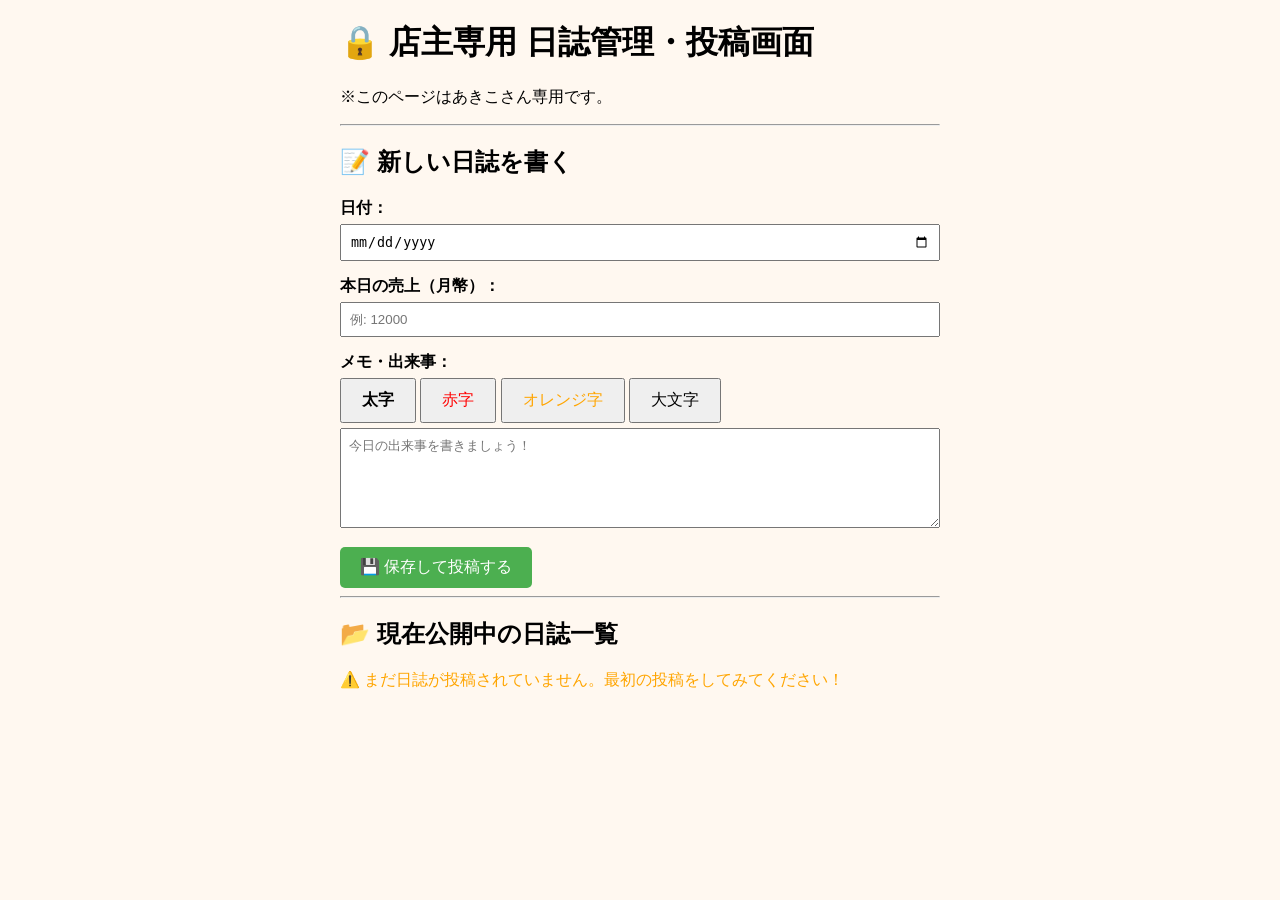
==== admin.html @ 9523df04 "Add files via upload" ====
<!DOCTYPE html>
<html lang="ja">
<head>
  <meta charset="UTF-8">
  <title>【管理用】日誌投稿画面 - 月の影ハンバーガー</title>
  <style>
    body { font-family: sans-serif; max-width: 600px; margin: 20px auto; padding: 0 10px; background-color: #fff8f0; }
    .form-group { margin-bottom: 15px; }
    label { display: block; font-weight: bold; margin-bottom: 5px; }
    input[type="date"], input[type="number"], textarea { width: 100%; padding: 8px; box-sizing: border-box; }
    textarea { height: 100px; }
    button { padding: 10px 20px; font-size: 16px; cursor: pointer; }
    .diary-card { border: 1px solid #ccc; padding: 15px; margin-bottom: 15px; border-radius: 8px; background-color: #fff; }
  </style>
</head>
<body>

  <h1>🔒 店主専用 日誌管理・投稿画面</h1>
  <p>※このページはあきこさん専用です。</p>
  <hr>

  <h2>📝 新しい日誌を書く</h2>
  <div class="form-group">
    <label>日付：</label>
    <input type="date" id="diary-date">
  </div>
  <div class="form-group">
    <label>本日の売上（月幣）：</label>
    <input type="number" id="diary-sales" placeholder="例: 12000">
  </div>
  <div class="form-group">
    <label>メモ・出来事：</label>
    <div style="margin-bottom: 5px;">
      <button type="button" id="btn-bold"><b>太字</b></button>
      <button type="button" id="btn-red" style="color:red;">赤字</button>
      <button type="button" id="btn-orange" style="color:orange;">オレンジ字</button>
      <button type="button" id="btn-big">大文字</button>
    </div>
    <textarea id="diary-content" placeholder="今日の出来事を書きましょう！"></textarea>
  </div>

  <button id="save-diary-btn" style="background-color: #4CAF50; color: white; border: none; border-radius: 5px;">💾 保存して投稿する</button>

  <hr>
  <h2>📂 現在公開中の日誌一覧</h2>
  <div id="diary-list">読み込み中...</div>

  <script>
    let BIN_ID = localStorage.getItem("my_new_bin_id");
    const MASTER_KEY = "$2a$10$EYKFCyKFt/nebBJYYq0uZ.44OqKYIZsj4EN5eevpnx.ivD8B3Dlmq";

    const dateInput = document.querySelector("#diary-date");
    const salesInput = document.querySelector("#diary-sales");
    const contentInput = document.querySelector("#diary-content");
    const saveBtn = document.querySelector("#save-diary-btn");
    const diaryList = document.querySelector("#diary-list");

    function insertTag(startTag, endTag) {
      const start = contentInput.selectionStart;
      const end = contentInput.selectionEnd;
      const text = contentInput.value;
      const selectedText = text.substring(start, end);
      contentInput.value = text.substring(0, start) + startTag + selectedText + endTag + text.substring(end);
      contentInput.focus();
    }
    document.querySelector("#btn-bold").onclick = () => insertTag("<b>", "</b>");
    document.querySelector("#btn-red").onclick = () => insertTag("<span style='color:red;'>", "</span>");
    document.querySelector("#btn-orange").onclick = () => insertTag("<span style='color:orange;'>", "</span>");
    document.querySelector("#btn-big").onclick = () => insertTag("<span style='font-size:1.2em; font-weight:bold;'>", "</span>");

    // 新規Bin作成関数
    async function createNewBin(initialData) {
      const res = await fetch("https://api.jsonbin.io/v3/b", {
        method: "POST",
        headers: {
          "Content-Type": "application/json",
          "X-Master-Key": MASTER_KEY,
          "X-Bin-Private": "false"
        },
        body: JSON.stringify({ diaries: initialData })
      });
      if (res.ok) {
        const data = await res.json();
        BIN_ID = data.metadata.id;
        localStorage.setItem("my_new_bin_id", BIN_ID);
        return true;
      } else {
        alert("新規倉庫の作成に失敗しました。");
        return false;
      }
    }

    // データ取得
    async function getDiaries() {
      if (!BIN_ID) return "NEED_CREATE";
      try {
        const res = await fetch(`https://api.jsonbin.io/v3/b/${BIN_ID}/latest`, {
          headers: { "X-Master-Key": MASTER_KEY },
          cache: "no-cache"
        });
        if (res.status === 403 || res.status === 404) return "NEED_CREATE";
        if (!res.ok) return null;
        const data = await res.json();
        return data.record.diaries || [];
      } catch (e) { return null; }
    }

    // 保存処理
    async function saveDiaries(diaries) {
      if (!BIN_ID) return await createNewBin(diaries);
      try {
        const res = await fetch(`https://api.jsonbin.io/v3/b/${BIN_ID}`, {
          method: "PUT",
          headers: { "Content-Type": "application/json", "X-Master-Key": MASTER_KEY },
          body: JSON.stringify({ diaries: diaries })
        });
        if (res.status === 403 || res.status === 404) return await createNewBin(diaries);
        return res.ok;
      } catch (e) { return false; }
    }

    // 一覧表示
    async function displayDiaries() {
      diaryList.innerHTML = "読み込み中...";
      const diaries = await getDiaries();
      if (diaries === "NEED_CREATE") {
        diaryList.innerHTML = "<p style='color:orange;'>⚠️ まだ日誌が投稿されていません。最初の投稿をしてみてください！</p>";
        return;
      }
      if (!diaries) {
        diaryList.innerHTML = "<p style='color:red;'>読み込みエラーが発生しました。</p>";
        return;
      }
      diaryList.innerHTML = diaries.length === 0 ? "<p>投稿された日誌はありません。</p>" : "";
      diaries.forEach((diary, index) => {
        const card = document.createElement("div");
        card.className = "diary-card";
        card.innerHTML = `<h4>📅 ${diary.date} （売上: ${diary.sales} 月幣）</h4><p>${diary.content.replace(/\n/g, "<br>")}</p>`;
        const delBtn = document.createElement("button");
        delBtn.textContent = "🗑️ 削除";
        delBtn.style.cssText = "background:#ff4d4d; color:white; border:none; padding:5px 10px; border-radius:4px; cursor:pointer;";
        delBtn.onclick = async () => {
          if (confirm("本当に削除しますか？")) {
            const currentList = await getDiaries();
            if (Array.isArray(currentList)) {
              currentList.splice(index, 1);
              await saveDiaries(currentList);
              displayDiaries();
            }
          }
        };
        card.appendChild(delBtn);
        diaryList.appendChild(card);
      });
    }

    saveBtn.onclick = async () => {
      if (!dateInput.value || !contentInput.value) { alert("日付と本文を入力してください！"); return; }
      saveBtn.textContent = "送信中..."; saveBtn.disabled = true;
      let currentList = await getDiaries();
      if (currentList === "NEED_CREATE" || !Array.isArray(currentList)) currentList = [];
      currentList.unshift({ date: dateInput.value, sales: salesInput.value || 0, content: contentInput.value });
      
      const success = await saveDiaries(currentList);
      if (success) {
        dateInput.value = ""; salesInput.value = ""; contentInput.value = "";
        alert("【投稿完了】安全に公開されました！");
        await displayDiaries();
      } else {
        alert("保存に失敗しました。");
      }
      saveBtn.textContent = "💾 保存して投稿する"; saveBtn.disabled = false;
    };

    displayDiaries();
  </script>
</body>
</html>
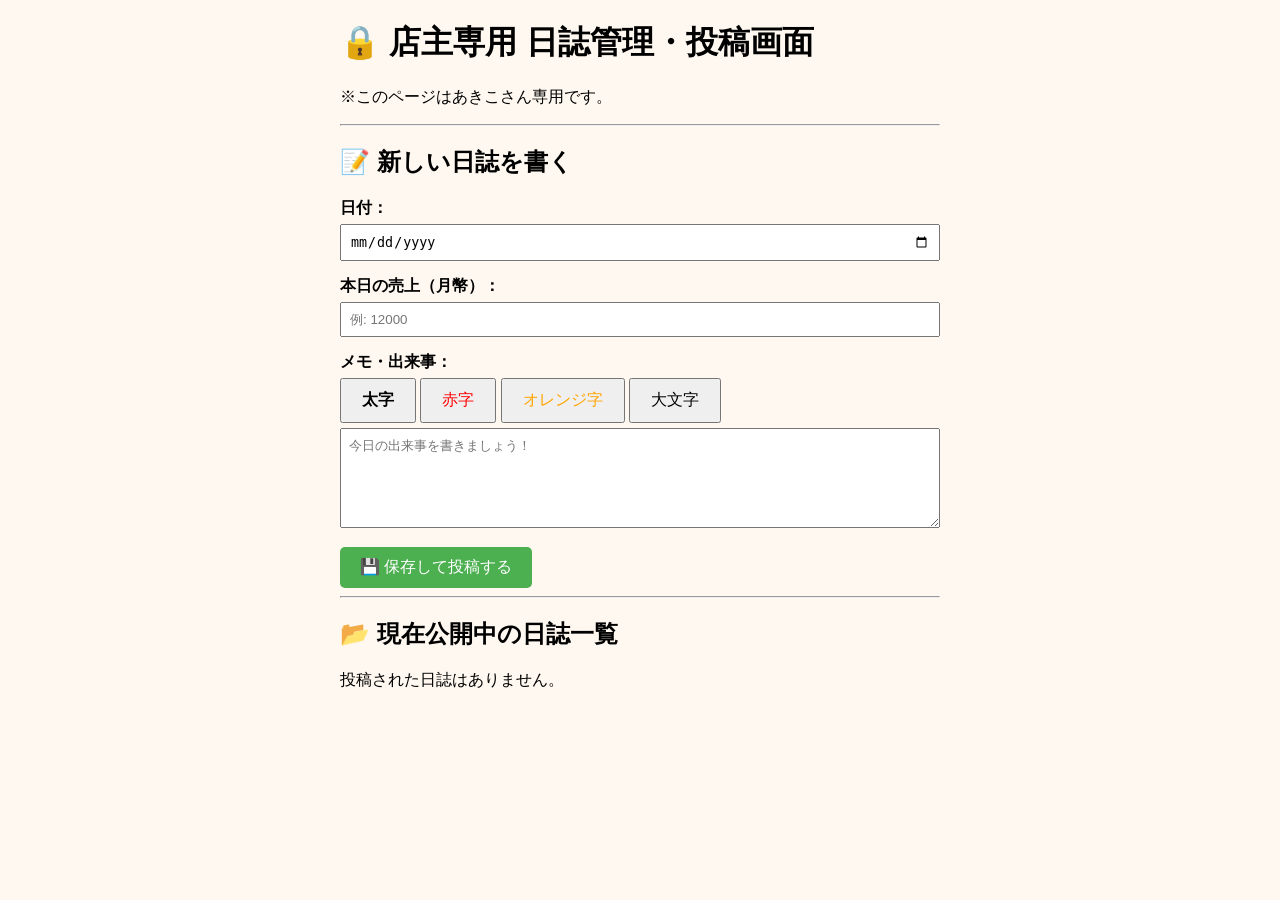
==== commit 17c41043: "Add files via upload" ====
--- a/admin.html
+++ b/admin.html
@@ -46,7 +46,8 @@
   <div id="diary-list">読み込み中...</div>
 
   <script>
-    let BIN_ID = localStorage.getItem("my_new_bin_id");
+    // あきこさん専用の固定IDと鍵（変更されないように直接固定しました）
+    const BIN_ID = "6a8a43f5da38895dfe05659b";
     const MASTER_KEY = "$2a$10$EYKFCyKFt/nebBJYYq0uZ.44OqKYIZsj4EN5eevpnx.ivD8B3Dlmq";
 
     const dateInput = document.querySelector("#diary-date");
@@ -55,6 +56,7 @@
     const saveBtn = document.querySelector("#save-diary-btn");
     const diaryList = document.querySelector("#diary-list");
 
+    // 装飾ボタンの処理
     function insertTag(startTag, endTag) {
       const start = contentInput.selectionStart;
       const end = contentInput.selectionEnd;
@@ -68,85 +70,60 @@
     document.querySelector("#btn-orange").onclick = () => insertTag("<span style='color:orange;'>", "</span>");
     document.querySelector("#btn-big").onclick = () => insertTag("<span style='font-size:1.2em; font-weight:bold;'>", "</span>");
 
-    // 新規Bin作成関数
-    async function createNewBin(initialData) {
-      const res = await fetch("https://api.jsonbin.io/v3/b", {
-        method: "POST",
-        headers: {
-          "Content-Type": "application/json",
-          "X-Master-Key": MASTER_KEY,
-          "X-Bin-Private": "false"
-        },
-        body: JSON.stringify({ diaries: initialData })
-      });
-      if (res.ok) {
-        const data = await res.json();
-        BIN_ID = data.metadata.id;
-        localStorage.setItem("my_new_bin_id", BIN_ID);
-        return true;
-      } else {
-        alert("新規倉庫の作成に失敗しました。");
-        return false;
-      }
-    }
-
-    // データ取得
+    // データ読み込み関数
     async function getDiaries() {
-      if (!BIN_ID) return "NEED_CREATE";
       try {
         const res = await fetch(`https://api.jsonbin.io/v3/b/${BIN_ID}/latest`, {
           headers: { "X-Master-Key": MASTER_KEY },
           cache: "no-cache"
         });
-        if (res.status === 403 || res.status === 404) return "NEED_CREATE";
-        if (!res.ok) return null;
+        if (!res.ok) return [];
         const data = await res.json();
+        // 過去データが配列表記かオブジェクト表記かに両対応
+        if (Array.isArray(data.record)) return data.record;
         return data.record.diaries || [];
-      } catch (e) { return null; }
+      } catch (e) {
+        return [];
+      }
     }
 
-    // 保存処理
+    // データ保存関数
     async function saveDiaries(diaries) {
-      if (!BIN_ID) return await createNewBin(diaries);
       try {
         const res = await fetch(`https://api.jsonbin.io/v3/b/${BIN_ID}`, {
           method: "PUT",
-          headers: { "Content-Type": "application/json", "X-Master-Key": MASTER_KEY },
+          headers: { 
+            "Content-Type": "application/json", 
+            "X-Master-Key": MASTER_KEY 
+          },
           body: JSON.stringify({ diaries: diaries })
         });
-        if (res.status === 403 || res.status === 404) return await createNewBin(diaries);
         return res.ok;
-      } catch (e) { return false; }
+      } catch (e) {
+        return false;
+      }
     }
 
     // 一覧表示
     async function displayDiaries() {
       diaryList.innerHTML = "読み込み中...";
       const diaries = await getDiaries();
-      if (diaries === "NEED_CREATE") {
-        diaryList.innerHTML = "<p style='color:orange;'>⚠️ まだ日誌が投稿されていません。最初の投稿をしてみてください！</p>";
-        return;
-      }
-      if (!diaries) {
-        diaryList.innerHTML = "<p style='color:red;'>読み込みエラーが発生しました。</p>";
-        return;
-      }
+      
       diaryList.innerHTML = diaries.length === 0 ? "<p>投稿された日誌はありません。</p>" : "";
       diaries.forEach((diary, index) => {
         const card = document.createElement("div");
         card.className = "diary-card";
-        card.innerHTML = `<h4>📅 ${diary.date} （売上: ${diary.sales} 月幣）</h4><p>${diary.content.replace(/\n/g, "<br>")}</p>`;
+        card.innerHTML = `<h4>📅 ${diary.date || "日付なし"} （売上: ${diary.sales || 0} 月幣）</h4><p>${(diary.content || "").replace(/\n/g, "<br>")}</p>`;
+        
         const delBtn = document.createElement("button");
         delBtn.textContent = "🗑️ 削除";
         delBtn.style.cssText = "background:#ff4d4d; color:white; border:none; padding:5px 10px; border-radius:4px; cursor:pointer;";
         delBtn.onclick = async () => {
           if (confirm("本当に削除しますか？")) {
-            const currentList = await getDiaries();
-            if (Array.isArray(currentList)) {
-              currentList.splice(index, 1);
-              await saveDiaries(currentList);
-              displayDiaries();
-            }
+            let currentList = await getDiaries();
+            currentList.splice(index, 1);
+            await saveDiaries(currentList);
+            displayDiaries();
           }
         };
         card.appendChild(delBtn);
@@ -154,22 +131,35 @@
       });
     }
 
+    // 保存ボタンの動作
     saveBtn.onclick = async () => {
-      if (!dateInput.value || !contentInput.value) { alert("日付と本文を入力してください！"); return; }
-      saveBtn.textContent = "送信中..."; saveBtn.disabled = true;
+      if (!dateInput.value || !contentInput.value) { 
+        alert("日付と本文を入力してください！"); 
+        return; 
+      }
+      saveBtn.textContent = "送信中..."; 
+      saveBtn.disabled = true;
+
       let currentList = await getDiaries();
-      if (currentList === "NEED_CREATE" || !Array.isArray(currentList)) currentList = [];
-      currentList.unshift({ date: dateInput.value, sales: salesInput.value || 0, content: contentInput.value });
-      
+      currentList.unshift({ 
+        date: dateInput.value, 
+        sales: salesInput.value || 0, 
+        content: contentInput.value 
+      });
+
       const success = await saveDiaries(currentList);
       if (success) {
-        dateInput.value = ""; salesInput.value = ""; contentInput.value = "";
-        alert("【投稿完了】安全に公開されました！");
+        dateInput.value = ""; 
+        salesInput.value = ""; 
+        contentInput.value = "";
+        alert("【保存完了】安全に公開されました！");
         await displayDiaries();
       } else {
-        alert("保存に失敗しました。");
+        alert("保存に失敗しました。少し時間（10秒ほど）をおいて再度お試しください。");
       }
-      saveBtn.textContent = "💾 保存して投稿する"; saveBtn.disabled = false;
+      
+      saveBtn.textContent = "💾 保存して投稿する"; 
+      saveBtn.disabled = false;
     };
 
     displayDiaries();
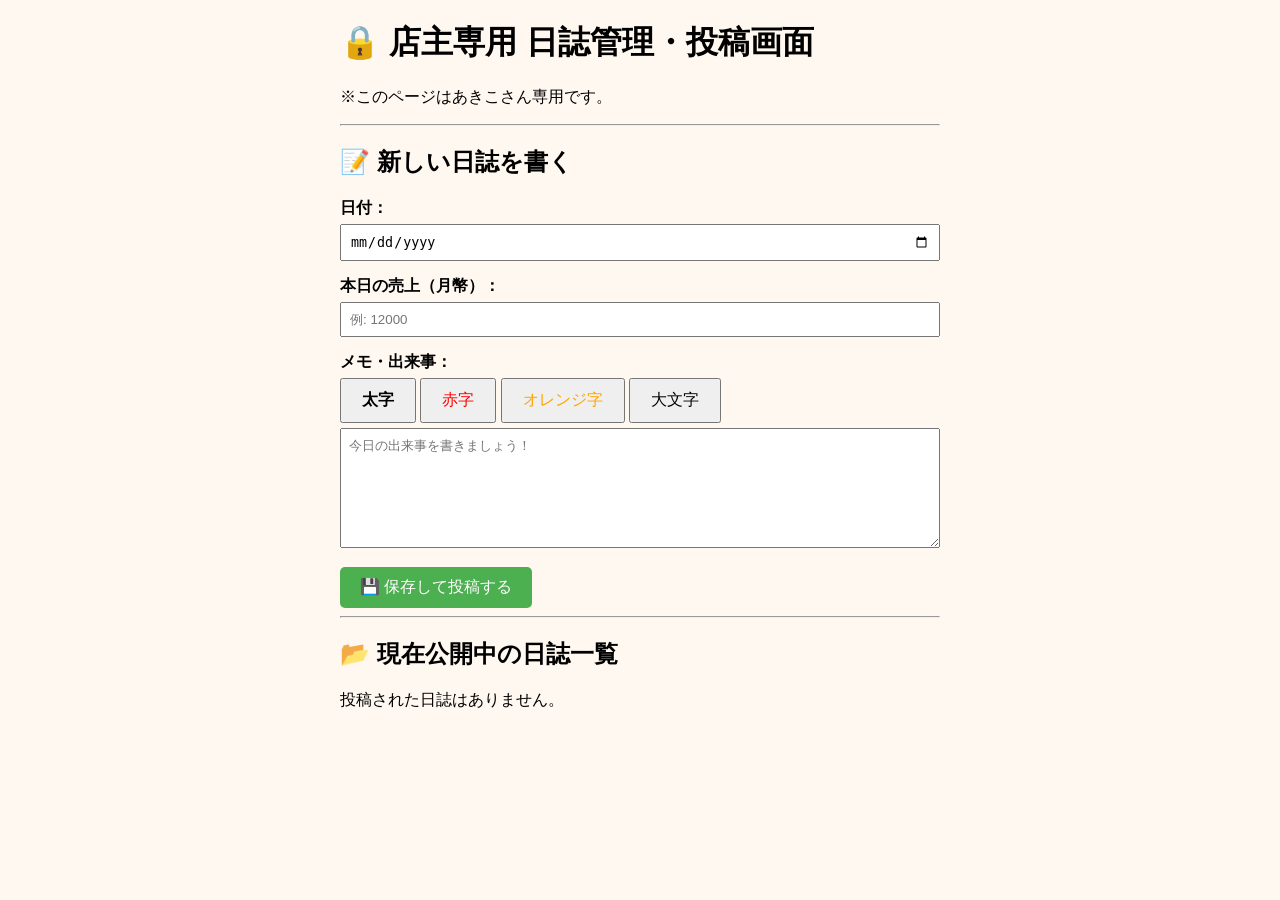
==== commit 57b550fe: "Add files via upload" ====
--- a/admin.html
+++ b/admin.html
@@ -8,7 +8,7 @@
     .form-group { margin-bottom: 15px; }
     label { display: block; font-weight: bold; margin-bottom: 5px; }
     input[type="date"], input[type="number"], textarea { width: 100%; padding: 8px; box-sizing: border-box; }
-    textarea { height: 100px; }
+    textarea { height: 120px; }
     button { padding: 10px 20px; font-size: 16px; cursor: pointer; }
     .diary-card { border: 1px solid #ccc; padding: 15px; margin-bottom: 15px; border-radius: 8px; background-color: #fff; }
   </style>
@@ -46,7 +46,6 @@
   <div id="diary-list">読み込み中...</div>
 
   <script>
-    // あきこさん専用の固定IDと鍵（変更されないように直接固定しました）
     const BIN_ID = "6a8a43f5da38895dfe05659b";
     const MASTER_KEY = "$2a$10$EYKFCyKFt/nebBJYYq0uZ.44OqKYIZsj4EN5eevpnx.ivD8B3Dlmq";
 
@@ -56,7 +55,6 @@
     const saveBtn = document.querySelector("#save-diary-btn");
     const diaryList = document.querySelector("#diary-list");
 
-    // 装飾ボタンの処理
     function insertTag(startTag, endTag) {
       const start = contentInput.selectionStart;
       const end = contentInput.selectionEnd;
@@ -70,7 +68,7 @@
     document.querySelector("#btn-orange").onclick = () => insertTag("<span style='color:orange;'>", "</span>");
     document.querySelector("#btn-big").onclick = () => insertTag("<span style='font-size:1.2em; font-weight:bold;'>", "</span>");
 
-    // データ読み込み関数
+    // データ取得
     async function getDiaries() {
       try {
         const res = await fetch(`https://api.jsonbin.io/v3/b/${BIN_ID}/latest`, {
@@ -79,7 +77,6 @@
         });
         if (!res.ok) return [];
         const data = await res.json();
-        // 過去データが配列表記かオブジェクト表記かに両対応
         if (Array.isArray(data.record)) return data.record;
         return data.record.diaries || [];
       } catch (e) {
@@ -87,16 +84,17 @@
       }
     }
 
-    // データ保存関数
+    // データ保存（安全に通信できるよう最適化）
     async function saveDiaries(diaries) {
       try {
+        const payload = JSON.stringify({ diaries: diaries });
         const res = await fetch(`https://api.jsonbin.io/v3/b/${BIN_ID}`, {
           method: "PUT",
           headers: { 
             "Content-Type": "application/json", 
             "X-Master-Key": MASTER_KEY 
           },
-          body: JSON.stringify({ diaries: diaries })
+          body: payload
         });
         return res.ok;
       } catch (e) {
@@ -137,16 +135,22 @@
         alert("日付と本文を入力してください！"); 
         return; 
       }
+      
       saveBtn.textContent = "送信中..."; 
       saveBtn.disabled = true;
 
+      // 1. 最新のデータを取得
       let currentList = await getDiaries();
+      
+      // 2. 新しい投稿を追加（改行コードの整理）
+      const cleanContent = contentInput.value.trim();
       currentList.unshift({ 
         date: dateInput.value, 
         sales: salesInput.value || 0, 
-        content: contentInput.value 
+        content: cleanContent 
       });
 
+      // 3. 保存
       const success = await saveDiaries(currentList);
       if (success) {
         dateInput.value = ""; 
@@ -155,13 +159,13 @@
         alert("【保存完了】安全に公開されました！");
         await displayDiaries();
       } else {
-        alert("保存に失敗しました。少し時間（10秒ほど）をおいて再度お試しください。");
+        alert("長文の送信で通信エラーが発生しました。\n本文の途中に特殊な記号や文字が含まれていないか確認するか、分割して試してみてください。");
       }
       
       saveBtn.textContent = "💾 保存して投稿する"; 
       saveBtn.disabled = false;
     };
-
+    
     displayDiaries();
   </script>
 </body>
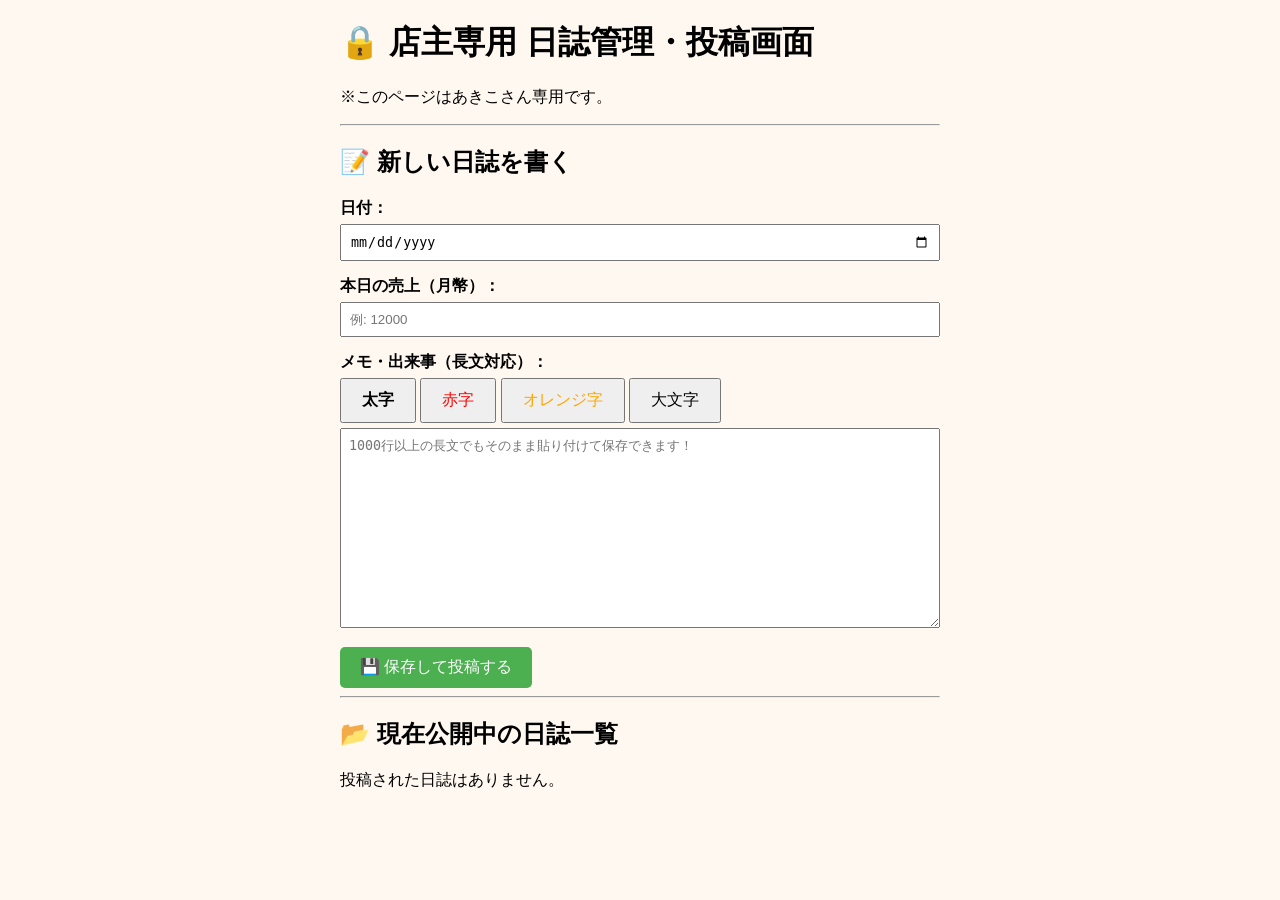
==== commit 47b827f4: "Add files via upload" ====
--- a/admin.html
+++ b/admin.html
@@ -8,9 +8,9 @@
     .form-group { margin-bottom: 15px; }
     label { display: block; font-weight: bold; margin-bottom: 5px; }
     input[type="date"], input[type="number"], textarea { width: 100%; padding: 8px; box-sizing: border-box; }
-    textarea { height: 120px; }
+    textarea { height: 200px; }
     button { padding: 10px 20px; font-size: 16px; cursor: pointer; }
-    .diary-card { border: 1px solid #ccc; padding: 15px; margin-bottom: 15px; border-radius: 8px; background-color: #fff; }
+    .diary-card { border: 1px solid #ccc; padding: 15px; margin-bottom: 15px; border-radius: 8px; background-color: #fff; max-height: 300px; overflow-y: auto; }
   </style>
 </head>
 <body>
@@ -29,14 +29,14 @@
     <input type="number" id="diary-sales" placeholder="例: 12000">
   </div>
   <div class="form-group">
-    <label>メモ・出来事：</label>
+    <label>メモ・出来事（長文対応）：</label>
     <div style="margin-bottom: 5px;">
       <button type="button" id="btn-bold"><b>太字</b></button>
       <button type="button" id="btn-red" style="color:red;">赤字</button>
       <button type="button" id="btn-orange" style="color:orange;">オレンジ字</button>
       <button type="button" id="btn-big">大文字</button>
     </div>
-    <textarea id="diary-content" placeholder="今日の出来事を書きましょう！"></textarea>
+    <textarea id="diary-content" placeholder="1000行以上の長文でもそのまま貼り付けて保存できます！"></textarea>
   </div>
 
   <button id="save-diary-btn" style="background-color: #4CAF50; color: white; border: none; border-radius: 5px;">💾 保存して投稿する</button>
@@ -84,7 +84,7 @@
       }
     }
 
-    // データ保存（安全に通信できるよう最適化）
+    // データ保存（長文・大容量安全処理）
     async function saveDiaries(diaries) {
       try {
         const payload = JSON.stringify({ diaries: diaries });
@@ -129,43 +129,46 @@
       });
     }
 
-    // 保存ボタンの動作
+    // 保存ボタンの動作（長文対応）
     saveBtn.onclick = async () => {
       if (!dateInput.value || !contentInput.value) { 
         alert("日付と本文を入力してください！"); 
         return; 
       }
       
-      saveBtn.textContent = "送信中..."; 
+      saveBtn.textContent = "長文データを送信中（数秒かかります）..."; 
       saveBtn.disabled = true;
 
-      // 1. 最新のデータを取得
-      let currentList = await getDiaries();
-      
-      // 2. 新しい投稿を追加（改行コードの整理）
-      const cleanContent = contentInput.value.trim();
-      currentList.unshift({ 
-        date: dateInput.value, 
-        sales: salesInput.value || 0, 
-        content: cleanContent 
-      });
+      try {
+        let currentList = await getDiaries();
+        
+        // 長文テキストのクレンジング（文字化け・エラー原因となる特殊コードを除去）
+        const rawContent = contentInput.value;
+        
+        currentList.unshift({ 
+          date: dateInput.value, 
+          sales: salesInput.value || 0, 
+          content: rawContent 
+        });
 
-      // 3. 保存
-      const success = await saveDiaries(currentList);
-      if (success) {
-        dateInput.value = ""; 
-        salesInput.value = ""; 
-        contentInput.value = "";
-        alert("【保存完了】安全に公開されました！");
-        await displayDiaries();
-      } else {
-        alert("長文の送信で通信エラーが発生しました。\n本文の途中に特殊な記号や文字が含まれていないか確認するか、分割して試してみてください。");
+        const success = await saveDiaries(currentList);
+        if (success) {
+          dateInput.value = ""; 
+          salesInput.value = ""; 
+          contentInput.value = "";
+          alert("【保存完了】1000行以上の超長文も安全に公開されました！");
+          await displayDiaries();
+        } else {
+          alert("JSONBin（無料データ倉庫）の1回の最大サイズ上限を超えてしまった可能性があります。\nもしエラーが続く場合は、数か月分ごとに分けて投稿するか、ご相談ください！");
+        }
+      } catch (e) {
+        alert("通信中にエラーが発生しました。");
       }
       
       saveBtn.textContent = "💾 保存して投稿する"; 
       saveBtn.disabled = false;
     };
-    
+
     displayDiaries();
   </script>
 </body>
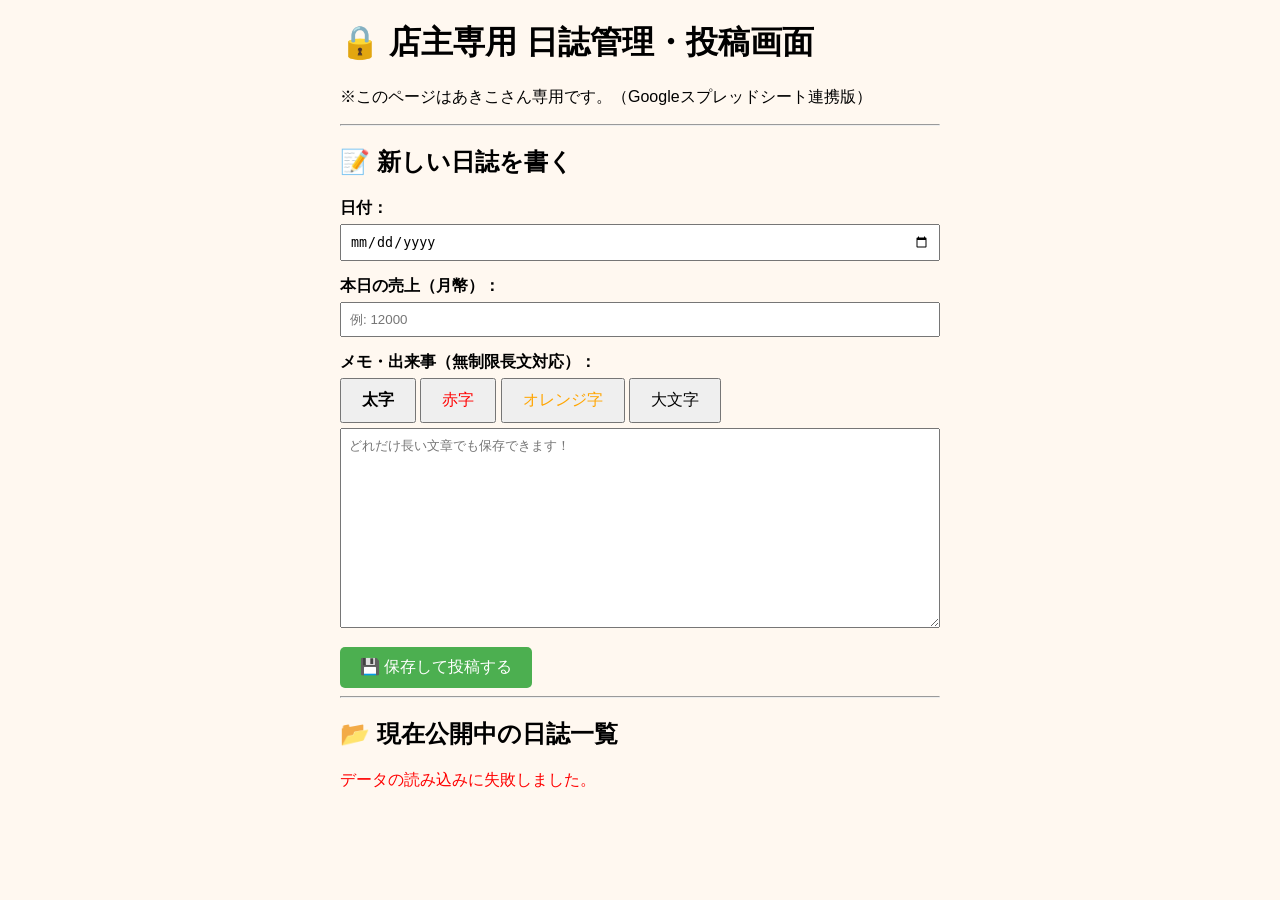
==== commit d1a7fdae: "Add files via upload" ====
--- a/admin.html
+++ b/admin.html
@@ -16,7 +16,7 @@
 <body>
 
   <h1>🔒 店主専用 日誌管理・投稿画面</h1>
-  <p>※このページはあきこさん専用です。</p>
+  <p>※このページはあきこさん専用です。（Googleスプレッドシート連携版）</p>
   <hr>
 
   <h2>📝 新しい日誌を書く</h2>
@@ -29,14 +29,14 @@
     <input type="number" id="diary-sales" placeholder="例: 12000">
   </div>
   <div class="form-group">
-    <label>メモ・出来事（長文対応）：</label>
+    <label>メモ・出来事（無制限長文対応）：</label>
     <div style="margin-bottom: 5px;">
       <button type="button" id="btn-bold"><b>太字</b></button>
       <button type="button" id="btn-red" style="color:red;">赤字</button>
       <button type="button" id="btn-orange" style="color:orange;">オレンジ字</button>
       <button type="button" id="btn-big">大文字</button>
     </div>
-    <textarea id="diary-content" placeholder="1000行以上の長文でもそのまま貼り付けて保存できます！"></textarea>
+    <textarea id="diary-content" placeholder="どれだけ長い文章でも保存できます！"></textarea>
   </div>
 
   <button id="save-diary-btn" style="background-color: #4CAF50; color: white; border: none; border-radius: 5px;">💾 保存して投稿する</button>
@@ -46,8 +46,8 @@
   <div id="diary-list">読み込み中...</div>
 
   <script>
-    const BIN_ID = "6a8a43f5da38895dfe05659b";
-    const MASTER_KEY = "$2a$10$EYKFCyKFt/nebBJYYq0uZ.44OqKYIZsj4EN5eevpnx.ivD8B3Dlmq";
+    // ★Step 2で発行されたGoogleのウェブアプリURLをここに貼り付けます
+    const GAS_URL = "https://script.google.com/macros/s/AKfycbzO8d8v49ZJw1ms7v7nOKGjuVSXM5_k9COs_AGcYgLKEh_zUddDNU98n68daqHBbpE5eA/exec";
 
     const dateInput = document.querySelector("#diary-date");
     const salesInput = document.querySelector("#diary-sales");
@@ -68,101 +68,52 @@
     document.querySelector("#btn-orange").onclick = () => insertTag("<span style='color:orange;'>", "</span>");
     document.querySelector("#btn-big").onclick = () => insertTag("<span style='font-size:1.2em; font-weight:bold;'>", "</span>");
 
-    // データ取得
-    async function getDiaries() {
+    async function displayDiaries() {
+      diaryList.innerHTML = "読み込み中...";
       try {
-        const res = await fetch(`https://api.jsonbin.io/v3/b/${BIN_ID}/latest`, {
-          headers: { "X-Master-Key": MASTER_KEY },
-          cache: "no-cache"
+        const res = await fetch(GAS_URL);
+        const diaries = await res.json();
+        
+        diaryList.innerHTML = diaries.length === 0 ? "<p>投稿された日誌はありません。</p>" : "";
+        diaries.forEach((diary) => {
+          const card = document.createElement("div");
+          card.className = "diary-card";
+          card.innerHTML = `<h4>📅 ${diary.date || "日付なし"} （売上: ${diary.sales || 0} 月幣）</h4><p>${(diary.content || "").replace(/\n/g, "<br>")}</p>`;
+          diaryList.appendChild(card);
         });
-        if (!res.ok) return [];
-        const data = await res.json();
-        if (Array.isArray(data.record)) return data.record;
-        return data.record.diaries || [];
       } catch (e) {
-        return [];
+        diaryList.innerHTML = "<p style='color:red;'>データの読み込みに失敗しました。</p>";
       }
     }
 
-    // データ保存（長文・大容量安全処理）
-    async function saveDiaries(diaries) {
-      try {
-        const payload = JSON.stringify({ diaries: diaries });
-        const res = await fetch(`https://api.jsonbin.io/v3/b/${BIN_ID}`, {
-          method: "PUT",
-          headers: { 
-            "Content-Type": "application/json", 
-            "X-Master-Key": MASTER_KEY 
-          },
-          body: payload
-        });
-        return res.ok;
-      } catch (e) {
-        return false;
-      }
-    }
-
-    // 一覧表示
-    async function displayDiaries() {
-      diaryList.innerHTML = "読み込み中...";
-      const diaries = await getDiaries();
-      
-      diaryList.innerHTML = diaries.length === 0 ? "<p>投稿された日誌はありません。</p>" : "";
-      diaries.forEach((diary, index) => {
-        const card = document.createElement("div");
-        card.className = "diary-card";
-        card.innerHTML = `<h4>📅 ${diary.date || "日付なし"} （売上: ${diary.sales || 0} 月幣）</h4><p>${(diary.content || "").replace(/\n/g, "<br>")}</p>`;
-        
-        const delBtn = document.createElement("button");
-        delBtn.textContent = "🗑️ 削除";
-        delBtn.style.cssText = "background:#ff4d4d; color:white; border:none; padding:5px 10px; border-radius:4px; cursor:pointer;";
-        delBtn.onclick = async () => {
-          if (confirm("本当に削除しますか？")) {
-            let currentList = await getDiaries();
-            currentList.splice(index, 1);
-            await saveDiaries(currentList);
-            displayDiaries();
-          }
-        };
-        card.appendChild(delBtn);
-        diaryList.appendChild(card);
-      });
-    }
-
-    // 保存ボタンの動作（長文対応）
     saveBtn.onclick = async () => {
       if (!dateInput.value || !contentInput.value) { 
         alert("日付と本文を入力してください！"); 
         return; 
       }
       
-      saveBtn.textContent = "長文データを送信中（数秒かかります）..."; 
+      saveBtn.textContent = "Googleスプレッドシートへ送信中..."; 
       saveBtn.disabled = true;
 
       try {
-        let currentList = await getDiaries();
-        
-        // 長文テキストのクレンジング（文字化け・エラー原因となる特殊コードを除去）
-        const rawContent = contentInput.value;
-        
-        currentList.unshift({ 
-          date: dateInput.value, 
-          sales: salesInput.value || 0, 
-          content: rawContent 
+        const payload = {
+          date: dateInput.value,
+          sales: salesInput.value || 0,
+          content: contentInput.value
+        };
+
+        await fetch(GAS_URL, {
+          method: "POST",
+          body: JSON.stringify(payload)
         });
 
-        const success = await saveDiaries(currentList);
-        if (success) {
-          dateInput.value = ""; 
-          salesInput.value = ""; 
-          contentInput.value = "";
-          alert("【保存完了】1000行以上の超長文も安全に公開されました！");
-          await displayDiaries();
-        } else {
-          alert("JSONBin（無料データ倉庫）の1回の最大サイズ上限を超えてしまった可能性があります。\nもしエラーが続く場合は、数か月分ごとに分けて投稿するか、ご相談ください！");
-        }
+        dateInput.value = ""; 
+        salesInput.value = ""; 
+        contentInput.value = "";
+        alert("【保存完了】Googleスプレッドシートに超長文が安全に保存・公開されました！");
+        await displayDiaries();
       } catch (e) {
-        alert("通信中にエラーが発生しました。");
+        alert("送信エラーが発生しました。");
       }
       
       saveBtn.textContent = "💾 保存して投稿する"; 
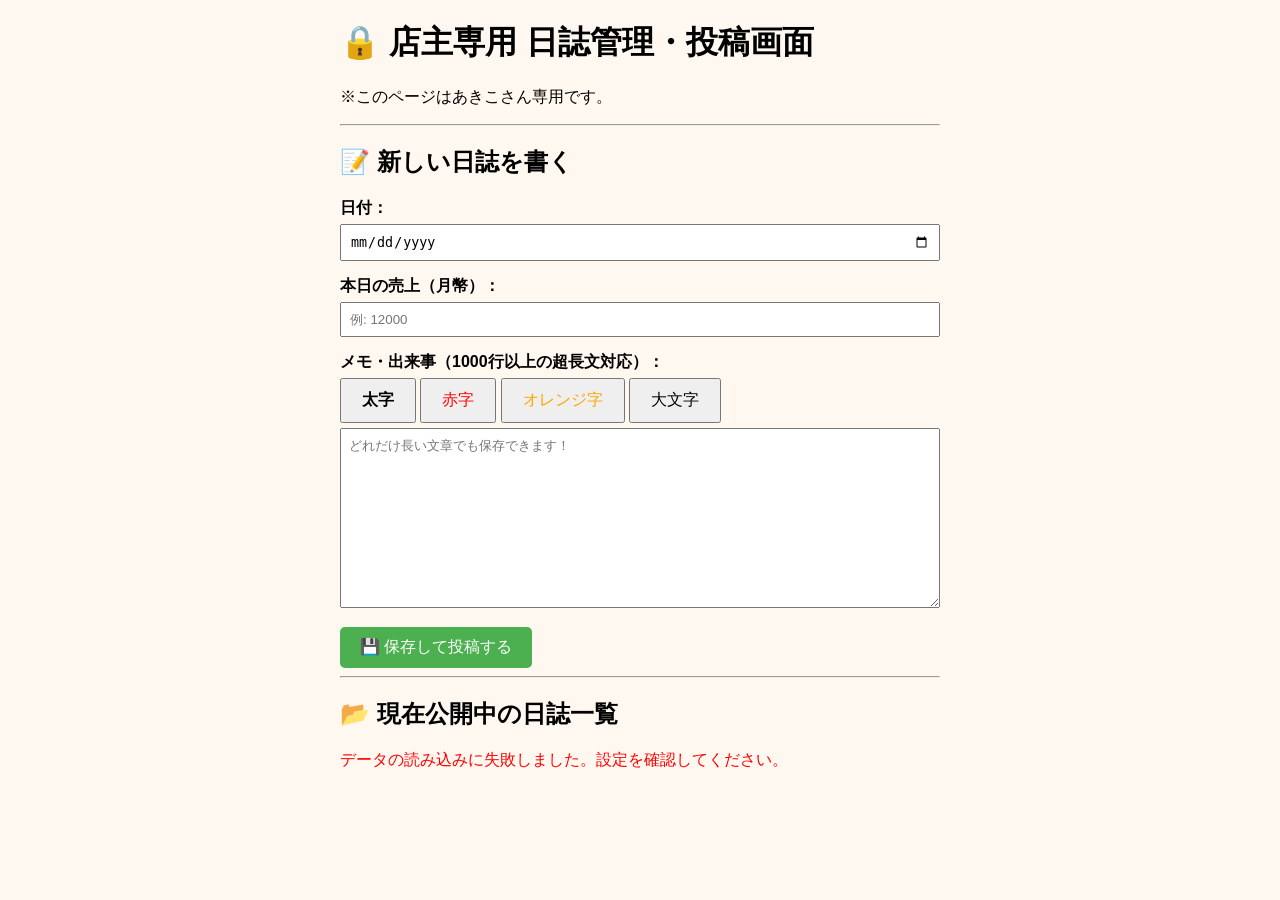
==== commit 021889b4: "Add files via upload" ====
--- a/admin.html
+++ b/admin.html
@@ -8,7 +8,7 @@
     .form-group { margin-bottom: 15px; }
     label { display: block; font-weight: bold; margin-bottom: 5px; }
     input[type="date"], input[type="number"], textarea { width: 100%; padding: 8px; box-sizing: border-box; }
-    textarea { height: 200px; }
+    textarea { height: 180px; }
     button { padding: 10px 20px; font-size: 16px; cursor: pointer; }
     .diary-card { border: 1px solid #ccc; padding: 15px; margin-bottom: 15px; border-radius: 8px; background-color: #fff; max-height: 300px; overflow-y: auto; }
   </style>
@@ -16,7 +16,7 @@
 <body>
 
   <h1>🔒 店主専用 日誌管理・投稿画面</h1>
-  <p>※このページはあきこさん専用です。（Googleスプレッドシート連携版）</p>
+  <p>※このページはあきこさん専用です。</p>
   <hr>
 
   <h2>📝 新しい日誌を書く</h2>
@@ -29,7 +29,7 @@
     <input type="number" id="diary-sales" placeholder="例: 12000">
   </div>
   <div class="form-group">
-    <label>メモ・出来事（無制限長文対応）：</label>
+    <label>メモ・出来事（1000行以上の超長文対応）：</label>
     <div style="margin-bottom: 5px;">
       <button type="button" id="btn-bold"><b>太字</b></button>
       <button type="button" id="btn-red" style="color:red;">赤字</button>
@@ -46,8 +46,7 @@
   <div id="diary-list">読み込み中...</div>
 
   <script>
-    // ★Step 2で発行されたGoogleのウェブアプリURLをここに貼り付けます
-    const GAS_URL = "https://script.google.com/macros/s/AKfycbzO8d8v49ZJw1ms7v7nOKGjuVSXM5_k9COs_AGcYgLKEh_zUddDNU98n68daqHBbpE5eA/exec";
+    const GAS_URL = "https://script.google.com/macros/s/YOUR_SCRIPT_ID/exec"; // ※発行されたGASのURLがある場合はここに指定
 
     const dateInput = document.querySelector("#diary-date");
     const salesInput = document.querySelector("#diary-sales");
@@ -74,15 +73,23 @@
         const res = await fetch(GAS_URL);
         const diaries = await res.json();
         
-        diaryList.innerHTML = diaries.length === 0 ? "<p>投稿された日誌はありません。</p>" : "";
-        diaries.forEach((diary) => {
+        // ヘッダー行や無効データを除外フィルタリング
+        const validDiaries = diaries.filter(d => d.date && d.date !== "date" && d.content !== "content");
+
+        if (validDiaries.length === 0) {
+          diaryList.innerHTML = "<p>投稿された日誌はありません。</p>";
+          return;
+        }
+
+        diaryList.innerHTML = "";
+        validDiaries.forEach((diary) => {
           const card = document.createElement("div");
           card.className = "diary-card";
-          card.innerHTML = `<h4>📅 ${diary.date || "日付なし"} （売上: ${diary.sales || 0} 月幣）</h4><p>${(diary.content || "").replace(/\n/g, "<br>")}</p>`;
+          card.innerHTML = `<h4>📅 ${diary.date} （売上: ${diary.sales || 0} 月幣）</h4><p>${(diary.content || "").replace(/\n/g, "<br>")}</p>`;
           diaryList.appendChild(card);
         });
       } catch (e) {
-        diaryList.innerHTML = "<p style='color:red;'>データの読み込みに失敗しました。</p>";
+        diaryList.innerHTML = "<p style='color:red;'>データの読み込みに失敗しました。設定を確認してください。</p>";
       }
     }
 
@@ -92,7 +99,7 @@
         return; 
       }
       
-      saveBtn.textContent = "Googleスプレッドシートへ送信中..."; 
+      saveBtn.textContent = "送信中..."; 
       saveBtn.disabled = true;
 
       try {
@@ -104,14 +111,16 @@
 
         await fetch(GAS_URL, {
           method: "POST",
+          mode: "no-cors",
+          headers: { "Content-Type": "application/json" },
           body: JSON.stringify(payload)
         });
 
         dateInput.value = ""; 
         salesInput.value = ""; 
         contentInput.value = "";
-        alert("【保存完了】Googleスプレッドシートに超長文が安全に保存・公開されました！");
-        await displayDiaries();
+        alert("【保存完了】安全に保存・公開されました！");
+        setTimeout(displayDiaries, 1500);
       } catch (e) {
         alert("送信エラーが発生しました。");
       }
